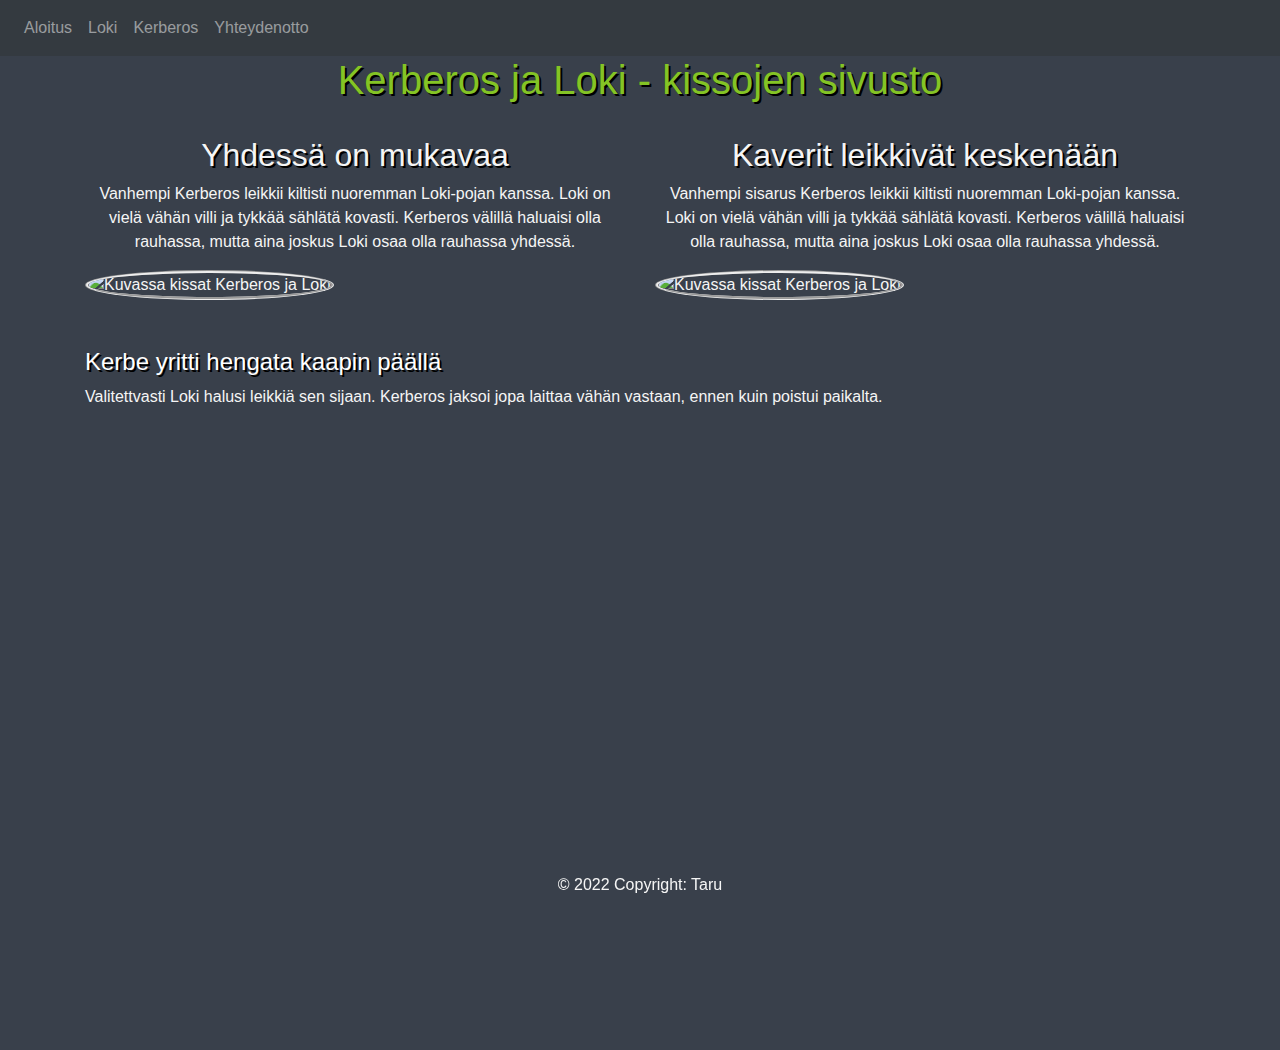
==== kerberosandloki/index.html @ 3518409d "Add files via upload" ====
<!doctype html>
<html lang="en">
  <head>
    <title>Kerberos ja Loki</title>
    <!-- Required meta tags -->
    <meta charset="utf-8">
    <meta name="viewport" content="width=device-width, initial-scale=1, shrink-to-fit=no">

    <!-- Bootstrap CSS -->
    <link rel="stylesheet" href="https://stackpath.bootstrapcdn.com/bootstrap/4.3.1/css/bootstrap.min.css" integrity="sha384-ggOyR0iXCbMQv3Xipma34MD+dH/1fQ784/j6cY/iJTQUOhcWr7x9JvoRxT2MZw1T" crossorigin="anonymous">
    <link rel="stylesheet" href="styles.css">
</head>
  <body>
      
    <!-- Optional JavaScript -->
    <!-- jQuery first, then Popper.js, then Bootstrap JS -->
    <script src="https://code.jquery.com/jquery-3.3.1.slim.min.js" integrity="sha384-q8i/X+965DzO0rT7abK41JStQIAqVgRVzpbzo5smXKp4YfRvH+8abtTE1Pi6jizo" crossorigin="anonymous"></script>
    <script src="https://cdnjs.cloudflare.com/ajax/libs/popper.js/1.14.7/umd/popper.min.js" integrity="sha384-UO2eT0CpHqdSJQ6hJty5KVphtPhzWj9WO1clHTMGa3JDZwrnQq4sF86dIHNDz0W1" crossorigin="anonymous"></script>
    <script src="https://stackpath.bootstrapcdn.com/bootstrap/4.3.1/js/bootstrap.min.js" integrity="sha384-JjSmVgyd0p3pXB1rRibZUAYoIIy6OrQ6VrjIEaFf/nJGzIxFDsf4x0xIM+B07jRM" crossorigin="anonymous"></script>
 
<!--NAVBAR:  navbar highligh selectin puuttuu-->
<nav class="navbar navbar-dark bg-dark navbar-expand-sm">
<ul class="navbar-nav mr-auto">
    <li><a href="index.html" class="nav-link">Aloitus</a>
    </li>
    <li><a href="Loki.html" class="nav-link">Loki</a>
    </li>
    <li><a href="kerberos.html" class="nav-link">Kerberos</a>
    </li>
    <li><a href="Yhteydenotto.html" class="nav-link">Yhteydenotto</a>
    </li>
</ul>
</nav>
<!--BODY SISÄLTÖ ALKAA TÄSTÄ-->

    <H1 id="loki">Kerberos ja Loki - kissojen sivusto</H1>


<bR>
<div class="container">
        <div class="row">
            <div class="col" align="center">
       
               <h2>Yhdessä on mukavaa</h2>
               <p>
                    Vanhempi Kerberos leikkii kiltisti
                    nuoremman Loki-pojan kanssa. Loki on vielä vähän
                    villi ja tykkää sählätä kovasti. Kerberos välillä
                    haluaisi olla rauhassa, mutta aina joskus Loki osaa
                    olla rauhassa yhdessä.</p>
              </div>
          <div class="col order-5" align="center">
            <h2>Kaverit leikkivät keskenään</h2>
            <p> 
                Vanhempi sisarus Kerberos leikkii kiltisti
                nuoremman Loki-pojan kanssa. Loki on vielä vähän
                villi ja tykkää sählätä kovasti. Kerberos välillä
                haluaisi olla rauhassa, mutta aina joskus Loki osaa
                olla rauhassa yhdessä.</p>
          </div>
          
        </div>
      </div>

      <div class="container">
        <div class="row">

          <div class="col">
            <img id="round" src="kuvat/kerbejaloki2.jpg" class="img-fluid rounded-circle" alt="Kuvassa kissat Kerberos ja Loki">
          </div>
          <div class="col order-5">
            <img id="round" src="kuvat/kerbejaloki3.jpg" class="img-fluid rounded-circle" alt="Kuvassa kissat Kerberos ja Loki">
          </div>
          
        </div>
      </div>
<br>
 <br>
<div class="container">
  <h4>Kerbe yritti hengata kaapin päällä</h4>
  <p>Valitettvasti Loki halusi leikkiä sen sijaan. Kerberos jaksoi jopa laittaa vähän vastaan, ennen kuin poistui paikalta.</p>
  <div class="embed-responsive embed-responsive-16by9" >
    <iframe class="embed-responsive-item"  src="https://www.youtube.be/embed/sYB7GqAv6Ow"></iframe>
  </div>
</div>

 


<footer>
       <p> © 2022 Copyright: Taru</p>
    </footer>

</body>
 

</html>
---- kerberosandloki/styles.css ----
body{
    background-color: #39404b;
    color: whitesmoke;
}

.navbar-brand{
    font-size:x-large;
}

form{
    color: black;
    background-color: whitesmoke;
    padding: 30px 30px 30px 40px;
    margin: auto;
    width: 800px;
}

.fieldset_set{
    border-style: dashed;
    border-color: teal;
}


@media only screen and (max-width: 800px) 
{
    body{
        background-color: black;
        color:white;
    }

}


#yhteydenottokuva{
    width: 480px;
    position: relative;

    border-style: groove;
    border-radius: 2px;
  }

footer{
    text-align: center;
    padding: 3px;
    background-color: 6c788c;
    color: whitesmoke;
    bottom: 0;
    width: 100%;
    height: 30px;
    position: fixed;
}

h1{
    text-align: center;
    color: white;
    text-shadow: 2px 2px black; 
}

h2{
    text-shadow: 2px 2px black; 
}

h4{
    color: white;
    text-shadow: 2px 2px black; 
    
}

#round{
    border-style: groove;
    border-radius: 2px;
}

a:hover{
    color: darkorange;
    transition: 2s;
}

.linkkejä{
text-align: center;
border-style: ridge;
    border-color: rgb(132, 196, 37);
}

#loki{
    color: rgb(132, 196, 37);
}
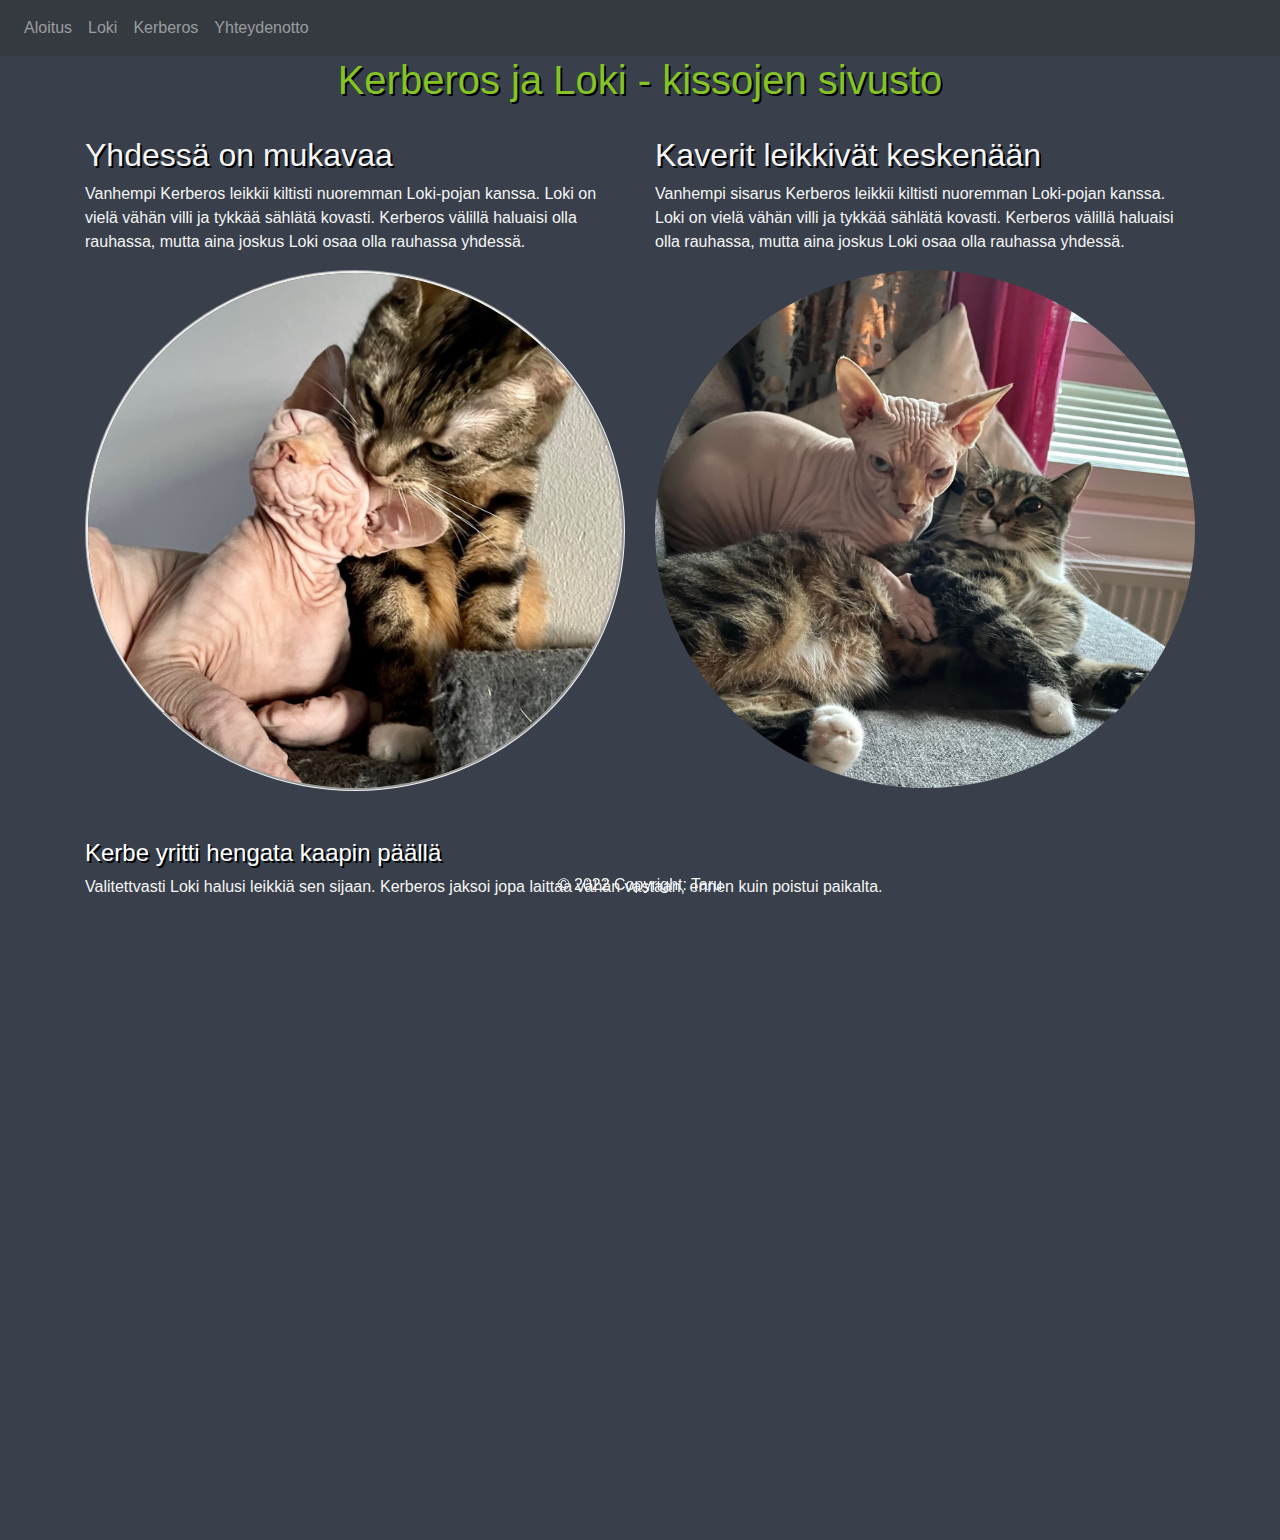
==== commit 41c60a64: "Update index.html" ====
--- a/kerberosandloki/index.html
+++ b/kerberosandloki/index.html
@@ -39,7 +39,7 @@
 <bR>
 <div class="container">
         <div class="row">
-            <div class="col" align="center">
+            <div class="col">
        
                <h2>Yhdessä on mukavaa</h2>
                <p>
@@ -49,7 +49,7 @@
                     haluaisi olla rauhassa, mutta aina joskus Loki osaa
                     olla rauhassa yhdessä.</p>
               </div>
-          <div class="col order-5" align="center">
+          <div class="col order-5" >
             <h2>Kaverit leikkivät keskenään</h2>
             <p> 
                 Vanhempi sisarus Kerberos leikkii kiltisti
@@ -69,7 +69,7 @@
             <img id="round" src="kuvat/kerbejaloki2.jpg" class="img-fluid rounded-circle" alt="Kuvassa kissat Kerberos ja Loki">
           </div>
           <div class="col order-5">
-            <img id="round" src="kuvat/kerbejaloki3.jpg" class="img-fluid rounded-circle" alt="Kuvassa kissat Kerberos ja Loki">
+            <img id="round1" src="kuvat/kerbejaloki3.jpg" class="img-fluid rounded-circle" alt="Kuvassa kissat Kerberos ja Loki">
           </div>
           
         </div>
@@ -94,4 +94,4 @@
 </body>
  
 
-</html>+</html>
--- a/kerberosandloki/styles.css
+++ b/kerberosandloki/styles.css
@@ -28,6 +28,13 @@
         color:white;
     }
 
+    form{
+     max-width: 500px;
+    }
+    
+    #tekstialue{
+        max-width: 400px;
+    }
 }
 
 
@@ -84,4 +91,4 @@
 
 #loki{
     color: rgb(132, 196, 37);
-}+}
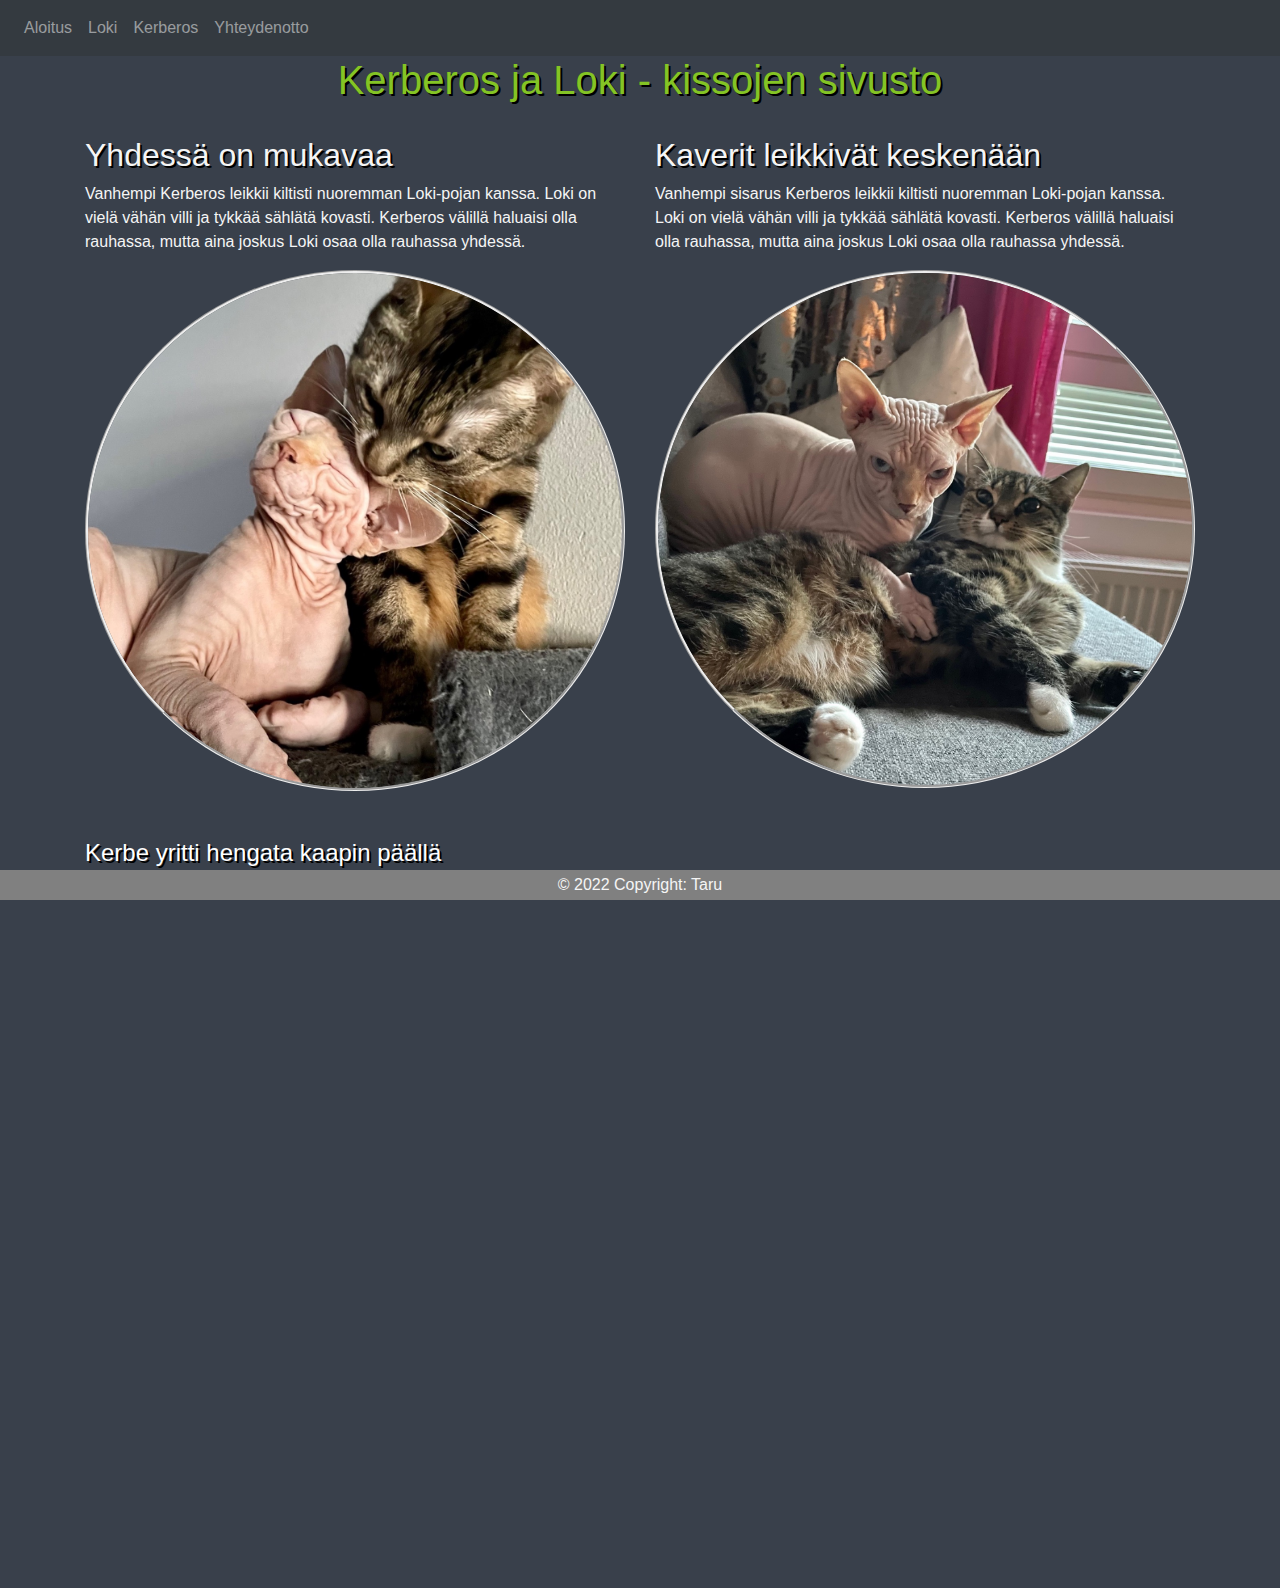
==== commit 4654fe75: "Update index.html" ====
--- a/kerberosandloki/index.html
+++ b/kerberosandloki/index.html
@@ -84,7 +84,7 @@
   </div>
 </div>
 
- 
+ <br><br>
 
 
 <footer>
--- a/kerberosandloki/styles.css
+++ b/kerberosandloki/styles.css
@@ -27,21 +27,23 @@
         background-color: black;
         color:white;
     }
-
     form{
-     max-width: 500px;
+        max-width: 500px;
     }
-    
     #tekstialue{
         max-width: 400px;
     }
+
 }
+
+
+
 
 
 #yhteydenottokuva{
     width: 480px;
     position: relative;
-
+    float: right;
     border-style: groove;
     border-radius: 2px;
   }
@@ -49,7 +51,7 @@
 footer{
     text-align: center;
     padding: 3px;
-    background-color: 6c788c;
+    background-color: grey;
     color: whitesmoke;
     bottom: 0;
     width: 100%;
@@ -78,6 +80,11 @@
     border-radius: 2px;
 }
 
+#round1{
+    border-style: groove;
+    border-radius: 2px;
+}
+
 a:hover{
     color: darkorange;
     transition: 2s;
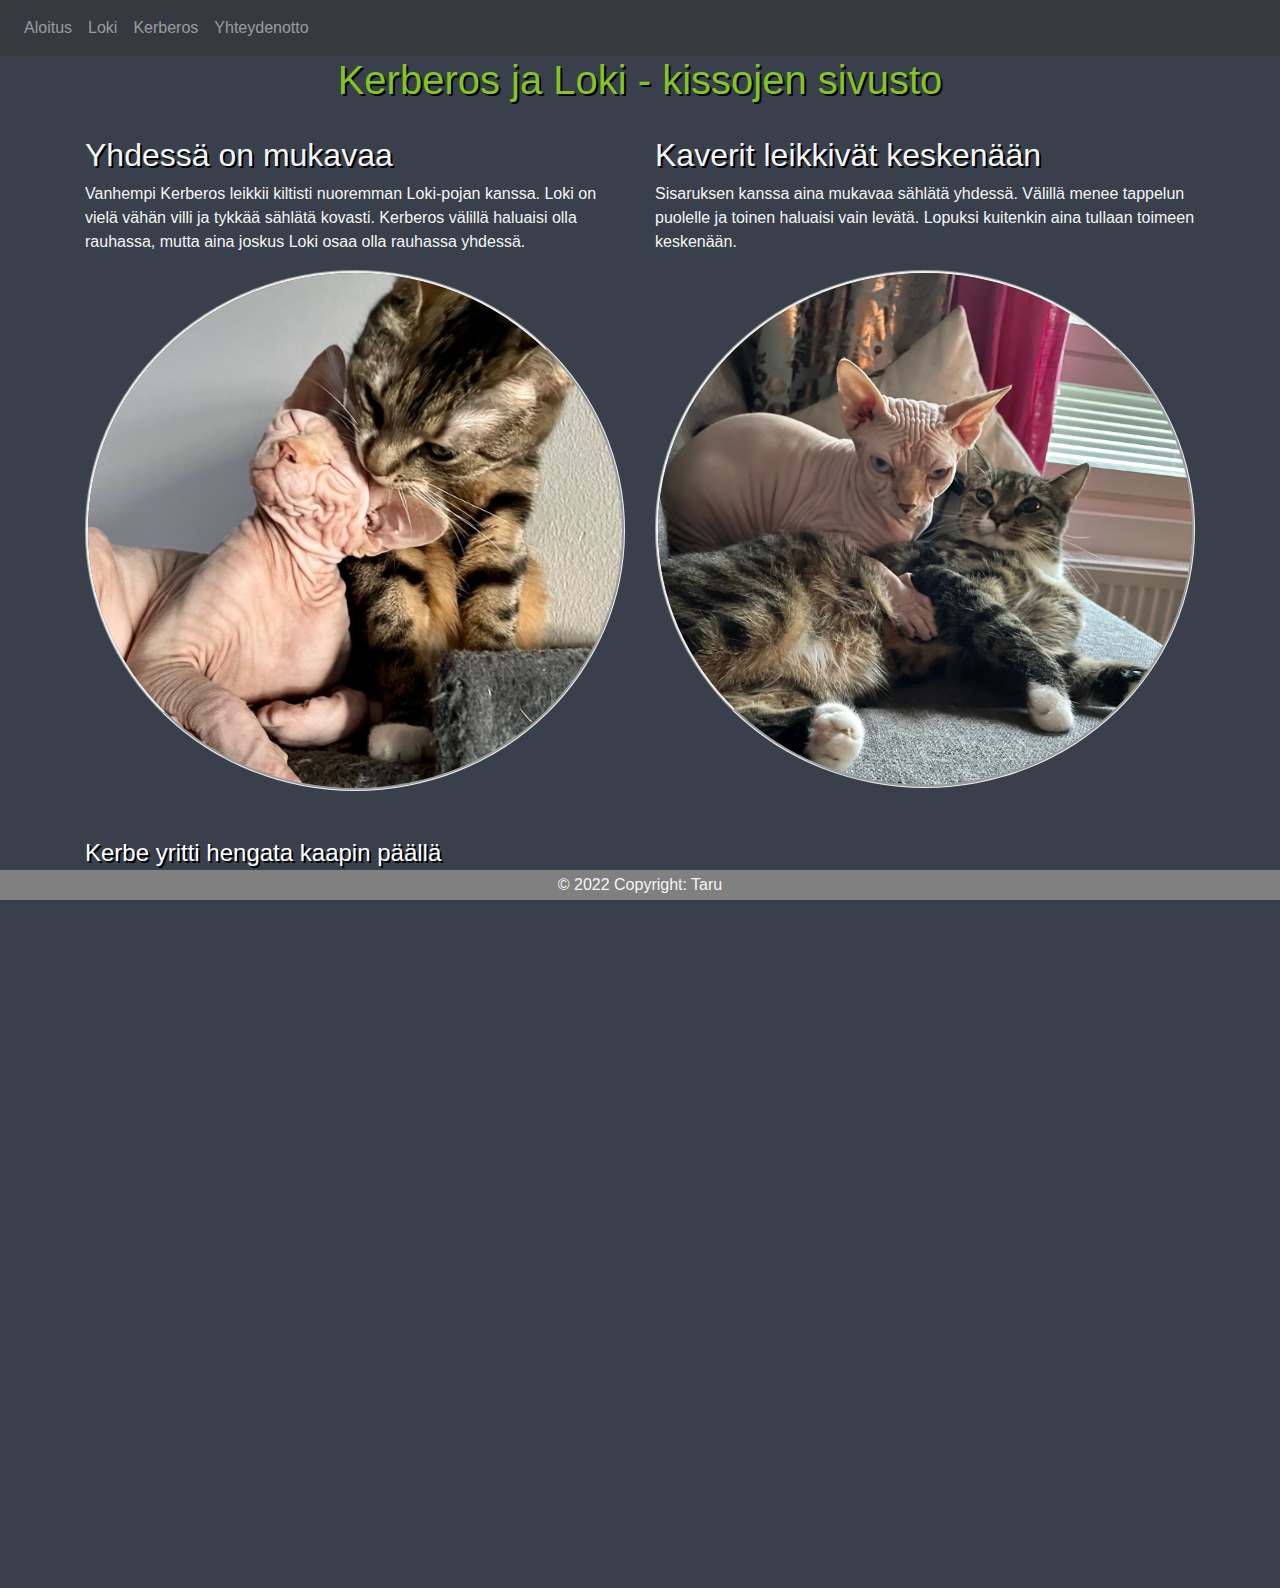
==== commit 19b5de1d: "Update index.html" ====
--- a/kerberosandloki/index.html
+++ b/kerberosandloki/index.html
@@ -52,11 +52,8 @@
           <div class="col order-5" >
             <h2>Kaverit leikkivät keskenään</h2>
             <p> 
-                Vanhempi sisarus Kerberos leikkii kiltisti
-                nuoremman Loki-pojan kanssa. Loki on vielä vähän
-                villi ja tykkää sählätä kovasti. Kerberos välillä
-                haluaisi olla rauhassa, mutta aina joskus Loki osaa
-                olla rauhassa yhdessä.</p>
+                Sisaruksen kanssa aina mukavaa sählätä yhdessä. Välillä menee 
+            tappelun puolelle ja toinen haluaisi vain levätä. Lopuksi kuitenkin aina tullaan toimeen keskenään.</p>
           </div>
           
         </div>
@@ -78,7 +75,7 @@
  <br>
 <div class="container">
   <h4>Kerbe yritti hengata kaapin päällä</h4>
-  <p>Valitettvasti Loki halusi leikkiä sen sijaan. Kerberos jaksoi jopa laittaa vähän vastaan, ennen kuin poistui paikalta.</p>
+  <p>Valitettavasti Loki halusi leikkiä sen sijaan. Kerberos jaksoi jopa laittaa vähän vastaan, ennen kuin poistui paikalta.</p>
   <div class="embed-responsive embed-responsive-16by9" >
     <iframe class="embed-responsive-item"  src="https://www.youtube.be/embed/sYB7GqAv6Ow"></iframe>
   </div>
--- a/kerberosandloki/styles.css
+++ b/kerberosandloki/styles.css
@@ -28,15 +28,13 @@
         color:white;
     }
     form{
-        max-width: 500px;
+        max-width: 380px;
     }
     #tekstialue{
-        max-width: 400px;
+        max-width: 330px;
     }
 
 }
-
-
 
 
 
@@ -46,6 +44,7 @@
     float: right;
     border-style: groove;
     border-radius: 2px;
+    
   }
 
 footer{
@@ -75,6 +74,10 @@
     
 }
 
+h3{
+    color: rgb(132, 196, 37);
+}
+
 #round{
     border-style: groove;
     border-radius: 2px;
@@ -99,3 +102,7 @@
 #loki{
     color: rgb(132, 196, 37);
 }
+
+#kerberos{
+    color: rgb(132, 196, 37);
+}
